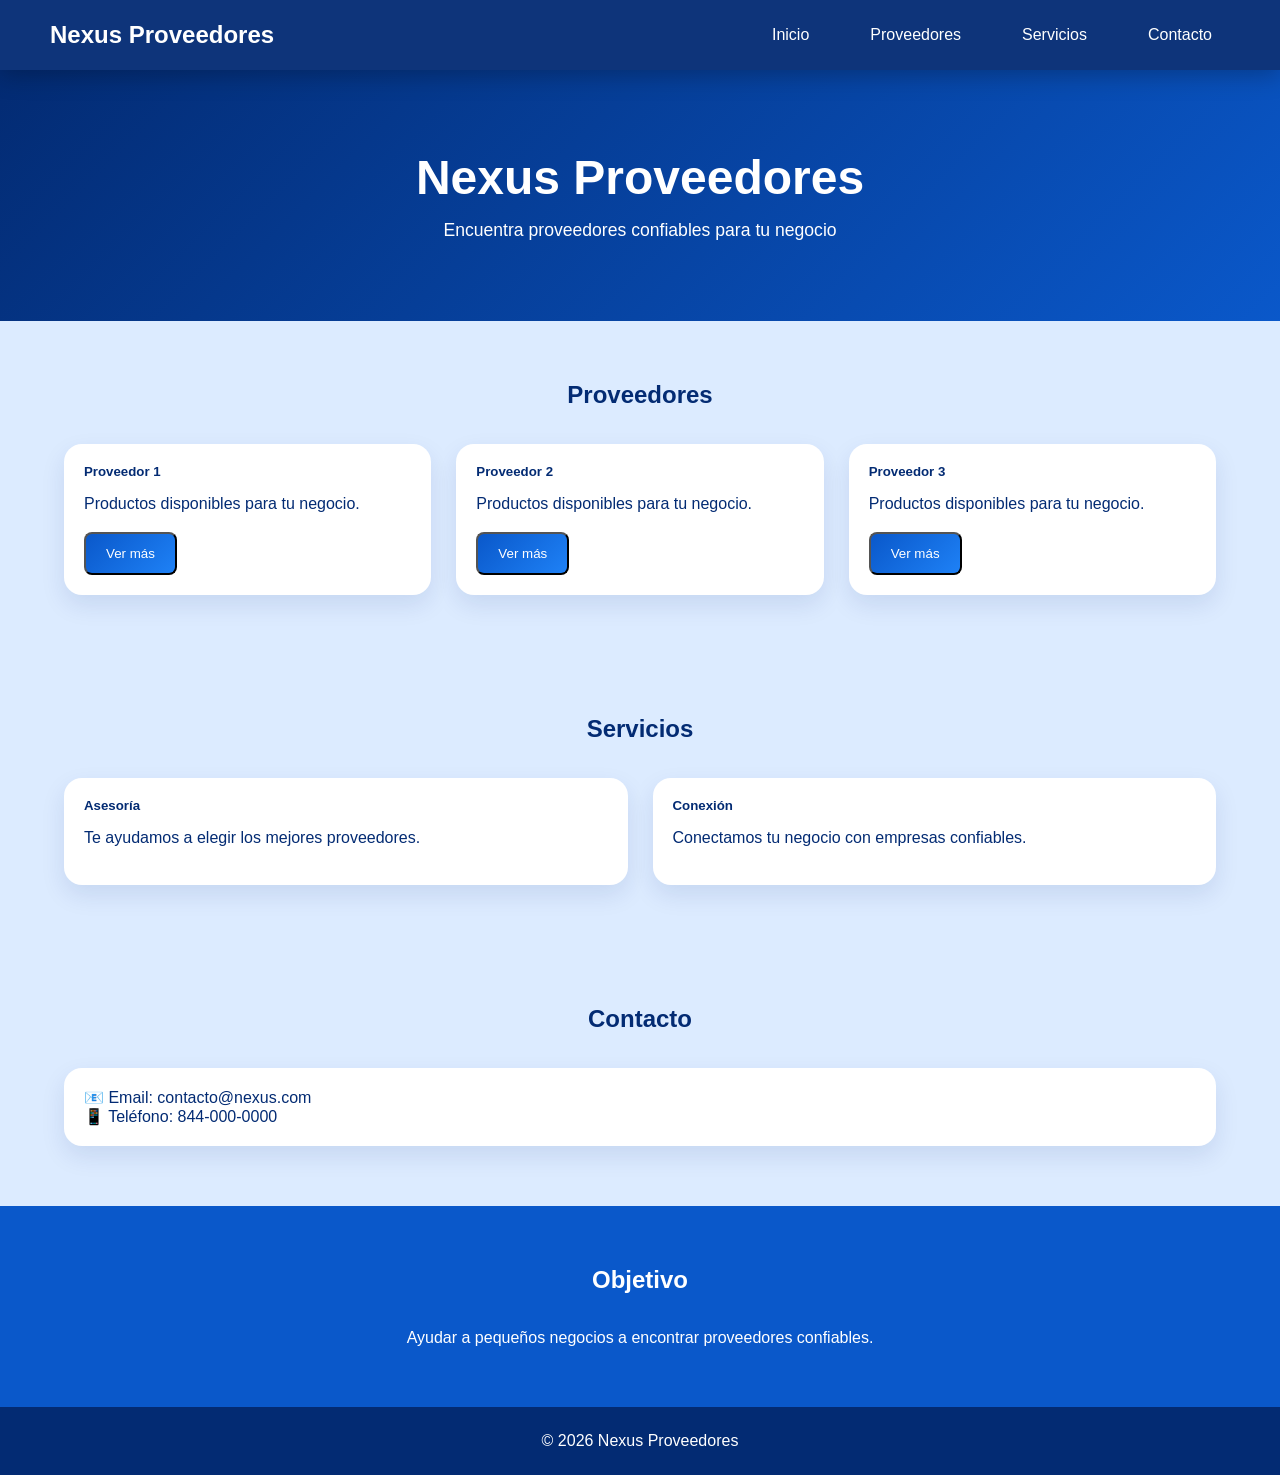
==== index.html @ 6a1d5ee8 "Rename Index.html to index.html" ====
<!DOCTYPE html>
<html lang="es">
<head>
    <meta charset="UTF-8">
    <meta name="viewport" content="width=device-width, initial-scale=1.0">
    <title>Nexus Proveedores</title>

    <!-- 🔥 FAVICON CORRECTO -->
    <link rel="icon" type="image/png" sizes="32x32" href="img/icono32.png">
    <link rel="icon" type="image/png" sizes="16x16" href="img/icono16.png">

    <!-- OPCIONAL (MEJOR COMPATIBILIDAD) -->
    <link rel="shortcut icon" href="img/icono32.png">

    <!-- CSS -->
    <link rel="stylesheet" href="style/index.css">
</head>

<body>

<nav class="navbar">
    <div class="logo">
        Nexus Proveedores
    </div>

    <ul class="menu">
        <li><a href="#inicio">Inicio</a></li>
        <li><a href="#proveedores">Proveedores</a></li>
        <li><a href="#servicios">Servicios</a></li>
        <li><a href="#contacto">Contacto</a></li>
    </ul>
</nav>

<header id="inicio" class="header">
    <div class="container">
        <h1>Nexus Proveedores</h1>
        <p>Encuentra proveedores confiables para tu negocio</p>
    </div>
</header>

<section id="proveedores" class="proveedores container">
    <h2>Proveedores</h2>
    <div class="grid">

        <div class="card">
            <div class="card-body">
                <h5 class="card-title">Proveedor 1</h5>
                <p class="card-text">Productos disponibles para tu negocio.</p>
                <button class="btn" onclick="window.location.href='proveedores/proveedor1.html'">Ver más</button>
            </div>
        </div>

        <div class="card">
            <div class="card-body">
                <h5 class="card-title">Proveedor 2</h5>
                <p class="card-text">Productos disponibles para tu negocio.</p>
                <button class="btn" onclick="window.location.href='proveedores/proveedor2.html'">Ver más</button>
            </div>
        </div>

        <div class="card">
            <div class="card-body">
                <h5 class="card-title">Proveedor 3</h5>
                <p class="card-text">Productos disponibles para tu negocio.</p>
                <button class="btn" onclick="window.location.href='proveedores/proveedor3.html'">Ver más</button>
            </div>
        </div>

    </div>
</section>

<section id="servicios" class="container">
    <h2>Servicios</h2>

    <div class="grid">
        <div class="card">
            <div class="card-body">
                <h5 class="card-title">Asesoría</h5>
                <p class="card-text">Te ayudamos a elegir los mejores proveedores.</p>
            </div>
        </div>

        <div class="card">
            <div class="card-body">
                <h5 class="card-title">Conexión</h5>
                <p class="card-text">Conectamos tu negocio con empresas confiables.</p>
            </div>
        </div>
    </div>
</section>

<section id="contacto" class="container">
    <h2>Contacto</h2>

    <div class="card">
        <div class="card-body">
            <p>📧 Email: contacto@nexus.com</p>
            <p>📱 Teléfono: 844-000-0000</p>
        </div>
    </div>
</section>

<section class="objetivo">
    <div class="container">
        <h2>Objetivo</h2>
        <p>Ayudar a pequeños negocios a encontrar proveedores confiables.</p>
    </div>
</section>

<footer>
    <p>© 2026 Nexus Proveedores</p>
</footer>

</body>
</html>
---- style/index.css ----
/* ========================= */
/* RESET */
/* ========================= */

*{
    margin:0;
    padding:0;
    box-sizing:border-box;
}

html{
    scroll-behavior:smooth;
}

/* ========================= */
/* SCROLL OFFSET */
/* ========================= */

section,
header{
    scroll-margin-top:80px;
}

/* ========================= */
/* BODY */
/* ========================= */

body{
    font-family:'Segoe UI',sans-serif;
    background:#DCEBFF;
    color:#032B73;
    min-height:100vh;
    padding-top:70px;

    opacity:0;
    transform:scale(1.02);
    animation:pageLoad 1s ease forwards;
}

@keyframes pageLoad{
    to{
        opacity:1;
        transform:scale(1);
    }
}

/* ========================= */
/* CONTENEDOR */
/* ========================= */

.container{
    width:90%;
    max-width:1200px;
    margin:auto;
}

/* ========================= */
/* NAVBAR */
/* ========================= */

.navbar{
    width:100%;
    height:70px;

    background:rgba(3,43,115,.95);
    backdrop-filter:blur(12px);

    display:flex;
    justify-content:space-between;
    align-items:center;

    padding:0 50px;

    position:fixed;
    top:0;
    left:0;

    z-index:1000;

    box-shadow:0 5px 25px rgba(0,0,0,.25);

    animation:slideDown .8s ease;
}

@keyframes slideDown{
    from{
        transform:translateY(-100%);
    }
    to{
        transform:translateY(0);
    }
}

/* ========================= */
/* LOGO */
/* ========================= */

.logo{
    color:white;
    font-size:24px;
    font-weight:bold;
    cursor:pointer;

    transition:.4s;
}

.logo:hover{
    transform:scale(1.08);
}

.logo img{
    height:40px;
    width:auto;
}

/* ========================= */
/* MENU */
/* ========================= */

.menu{
    display:flex;
    gap:25px;
}

.menu li{
    list-style:none;
}

.menu a{
    color:white;
    text-decoration:none;
    font-size:16px;

    padding:10px 18px;
    border-radius:10px;

    transition:.35s ease;
}

.menu a:hover{
    background:#1E81F6;
    color:white;
    transform:translateY(-2px);
}

/* ========================= */
/* HEADER */
/* ========================= */

.header{
    background:linear-gradient(
        135deg,
        #032B73,
        #0A58CA
    );

    color:white;
    text-align:center;
    padding:80px 20px;

    animation:fadeUp 1s ease;
}

.header h1{
    font-size:clamp(1.8rem,5vw,3rem);
    margin-bottom:15px;
}

.header p{
    font-size:1.1rem;
}

/* ========================= */
/* SECCIONES */
/* ========================= */

section{
    padding:60px 0;
}

/* ========================= */
/* TITULOS */
/* ========================= */

h2{
    text-align:center;
    margin-bottom:35px;

    animation:fadeUp 1s ease;
}

@keyframes fadeUp{
    from{
        opacity:0;
        transform:translateY(30px);
    }
    to{
        opacity:1;
        transform:translateY(0);
    }
}

/* ========================= */
/* GRID */
/* ========================= */

.grid{
    display:grid;
    grid-template-columns:
    repeat(auto-fit,minmax(250px,1fr));

    gap:25px;
}

/* ========================= */
/* TARJETAS */
/* ========================= */

.card{
    background:white;

    border-radius:18px;

    overflow:hidden;

    position:relative;

    box-shadow:
    0 10px 25px rgba(3,43,115,.10);

    transition:.45s ease;
}

.card:hover{
    transform:translateY(-12px);

    box-shadow:
    0 20px 40px rgba(10,88,202,.25);
}

/* EFECTO BRILLO */

.card::before{
    content:"";
    position:absolute;

    top:0;
    left:-100%;

    width:100%;
    height:100%;

    background:
    linear-gradient(
        120deg,
        transparent,
        rgba(255,255,255,.5),
        transparent
    );

    transition:.8s;
}

.card:hover::before{
    left:100%;
}

.card-body{
    padding:20px;
}

.card-title{
    color:#032B73;
    margin-bottom:12px;
}

.card-text{
    margin-bottom:15px;
    line-height:1.6;
}

/* ========================= */
/* BOTON */
/* ========================= */

.btn{
    display:inline-block;

    padding:12px 20px;

    background:
    linear-gradient(
        135deg,
        #0A58CA,
        #1E81F6
    );

    color:white;
    text-decoration:none;

    border-radius:8px;

    transition:.4s;
}

.btn:hover{
    transform:translateY(-3px);

    box-shadow:
    0 10px 25px rgba(30,129,246,.35);
}

/* ========================= */
/* OBJETIVO */
/* ========================= */

.objetivo{
    background:#0A58CA;
    color:white;

    text-align:center;

    padding:60px 20px;
}

/* ========================= */
/* FOOTER */
/* ========================= */

footer{
    background:#032B73;
    color:white;

    text-align:center;

    padding:25px;
}

/* ========================= */
/* RESPONSIVE */
/* ========================= */

@media(max-width:768px){

    .navbar{
        flex-direction:column;
        align-items:flex-start;

        height:auto;

        padding:15px;

        gap:10px;
    }

    .menu{
        flex-wrap:wrap;
        gap:15px;
    }

    .menu a{
        font-size:14px;
    }

    .header{
        padding:60px 15px;
    }
}

@media(max-width:480px){

    .card-body{
        padding:15px;
    }

    .header h1{
        font-size:1.8rem;
    }

    .header p{
        font-size:.95rem;
    }
}
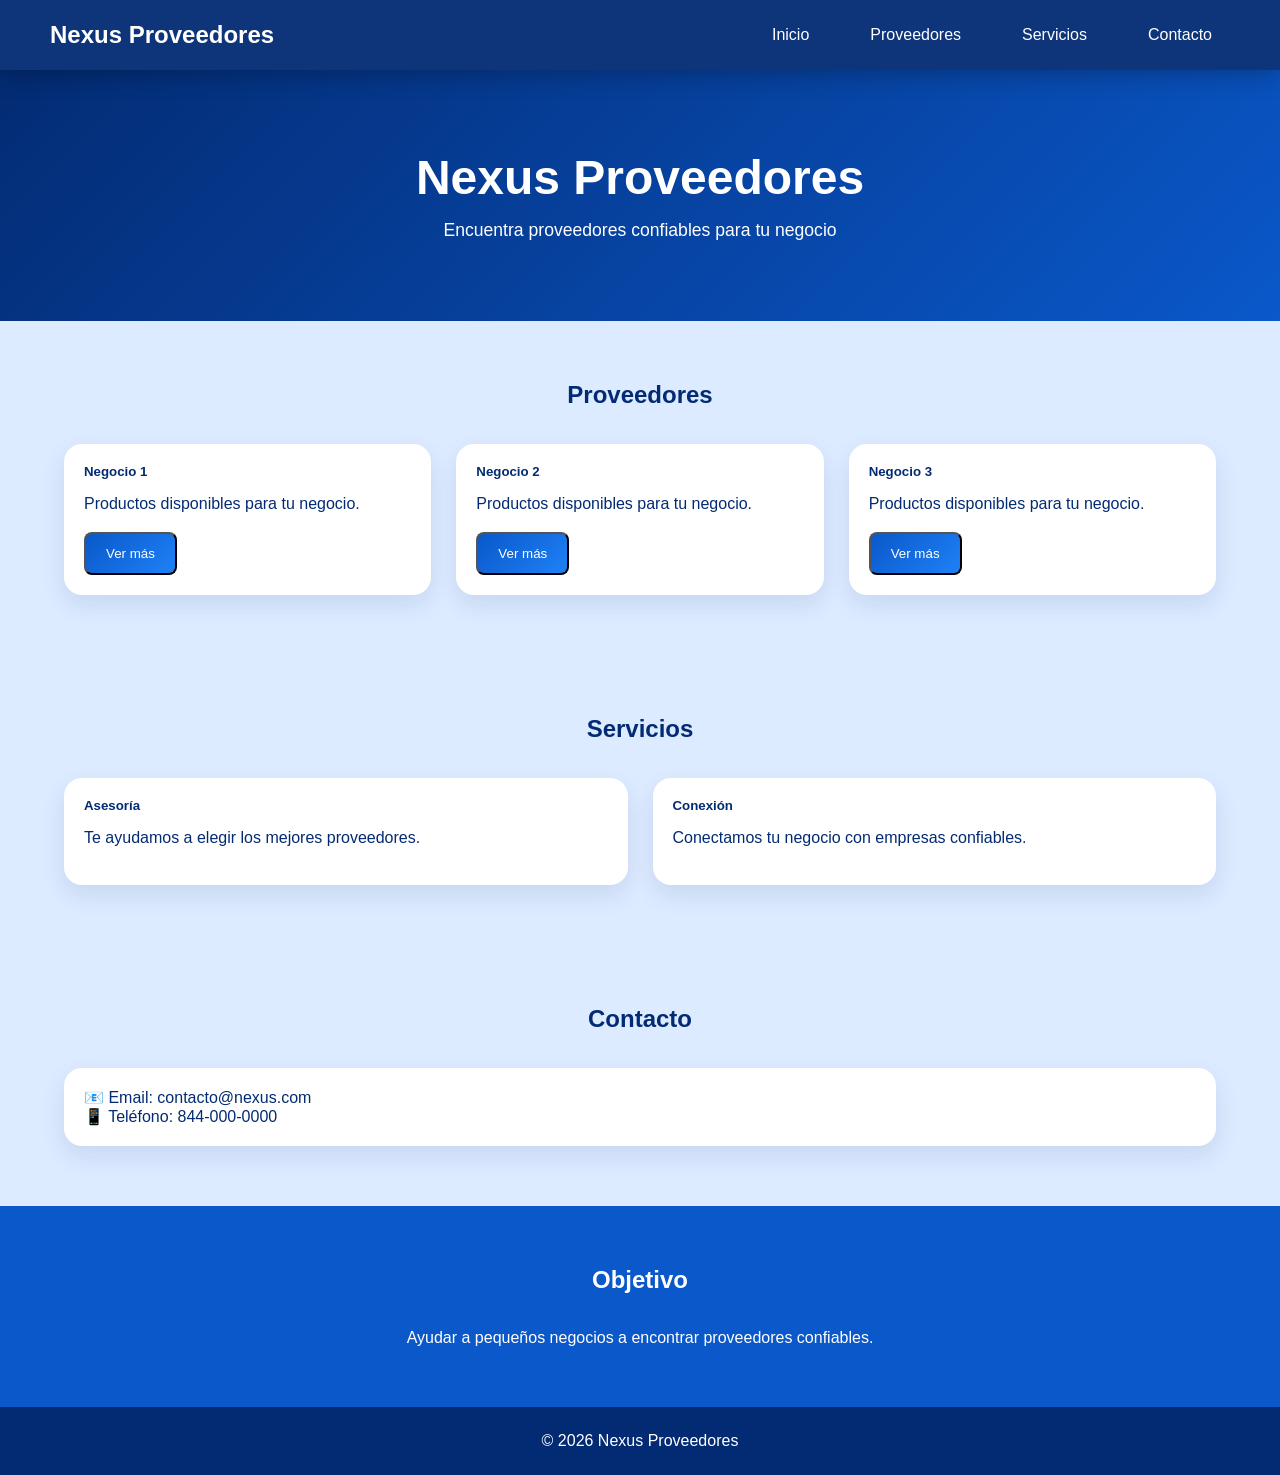
==== commit 5d7e1aec: "Add files via upload" ====
--- a/index.html
+++ b/index.html
@@ -5,7 +5,7 @@
     <meta name="viewport" content="width=device-width, initial-scale=1.0">
     <title>Nexus Proveedores</title>
 
-    <!-- 🔥 FAVICON CORRECTO -->
+    <!--  FAVICON CORRECTO -->
     <link rel="icon" type="image/png" sizes="32x32" href="img/icono32.png">
     <link rel="icon" type="image/png" sizes="16x16" href="img/icono16.png">
 
@@ -44,7 +44,7 @@
 
         <div class="card">
             <div class="card-body">
-                <h5 class="card-title">Proveedor 1</h5>
+                <h5 class="card-title">Negocio 1</h5>
                 <p class="card-text">Productos disponibles para tu negocio.</p>
                 <button class="btn" onclick="window.location.href='proveedores/proveedor1.html'">Ver más</button>
             </div>
@@ -52,7 +52,7 @@
 
         <div class="card">
             <div class="card-body">
-                <h5 class="card-title">Proveedor 2</h5>
+                <h5 class="card-title">Negocio 2</h5>
                 <p class="card-text">Productos disponibles para tu negocio.</p>
                 <button class="btn" onclick="window.location.href='proveedores/proveedor2.html'">Ver más</button>
             </div>
@@ -60,7 +60,7 @@
 
         <div class="card">
             <div class="card-body">
-                <h5 class="card-title">Proveedor 3</h5>
+                <h5 class="card-title">Negocio 3</h5>
                 <p class="card-text">Productos disponibles para tu negocio.</p>
                 <button class="btn" onclick="window.location.href='proveedores/proveedor3.html'">Ver más</button>
             </div>
@@ -112,4 +112,4 @@
 </footer>
 
 </body>
-</html>
+</html>
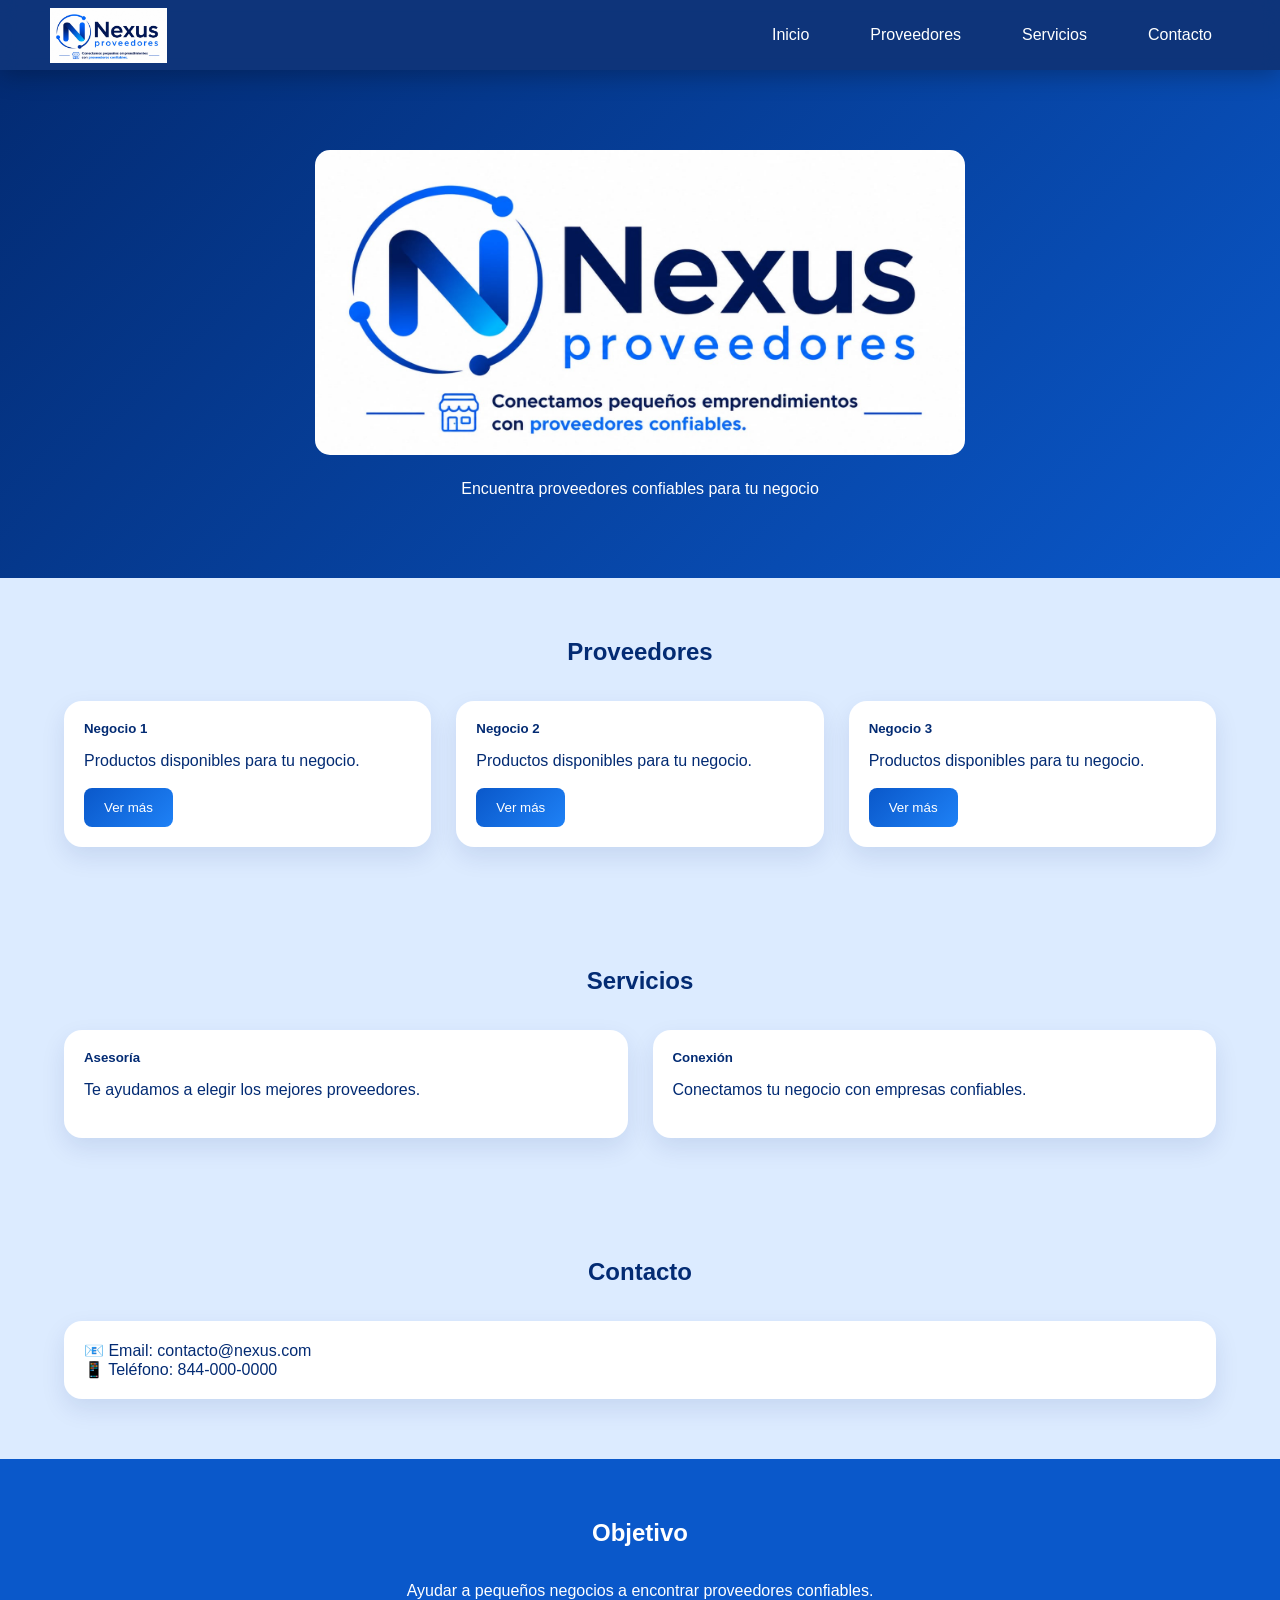
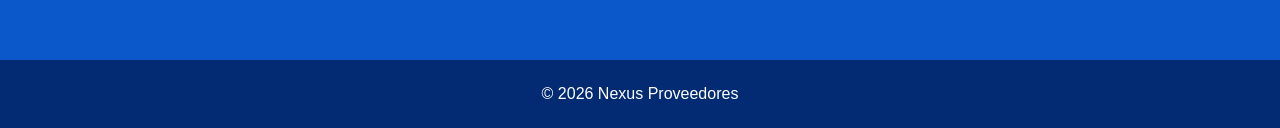
==== commit 580d1b19: "Add files via upload" ====
--- a/index.html
+++ b/index.html
@@ -20,7 +20,7 @@
 
 <nav class="navbar">
     <div class="logo">
-        Nexus Proveedores
+    <img src="img/logo.png" alt="Nexus Proveedores">
     </div>
 
     <ul class="menu">
@@ -33,8 +33,13 @@
 
 <header id="inicio" class="header">
     <div class="container">
-        <h1>Nexus Proveedores</h1>
+
+        <img src="img/logo.png"
+             alt="Nexus Proveedores"
+             class="hero-logo">
+
         <p>Encuentra proveedores confiables para tu negocio</p>
+
     </div>
 </header>
 
--- a/style/index.css
+++ b/style/index.css
@@ -18,7 +18,7 @@
 
 section,
 header{
-    scroll-margin-top:80px;
+    scroll-margin-top:100px;
 }
 
 /* ========================= */
@@ -31,17 +31,6 @@
     color:#032B73;
     min-height:100vh;
     padding-top:70px;
-
-    opacity:0;
-    transform:scale(1.02);
-    animation:pageLoad 1s ease forwards;
-}
-
-@keyframes pageLoad{
-    to{
-        opacity:1;
-        transform:scale(1);
-    }
 }
 
 /* ========================= */
@@ -74,8 +63,9 @@
     position:fixed;
     top:0;
     left:0;
-
-    z-index:1000;
+    right:0;
+
+    z-index:9999;
 
     box-shadow:0 5px 25px rgba(0,0,0,.25);
 
@@ -109,8 +99,9 @@
 }
 
 .logo img{
-    height:40px;
+    height:55px;
     width:auto;
+    display:block;
 }
 
 /* ========================= */
@@ -166,10 +157,43 @@
     margin-bottom:15px;
 }
 
-.header p{
-    font-size:1.1rem;
-}
-
+.hero-logo{
+    width:100%;
+    max-width:650px;
+    height:auto;
+
+    display:block;
+    margin:0 auto 25px auto;
+
+    border-radius:15px;
+
+    animation:
+        logoEntrada 1.5s ease,
+        logoFlotar 3s ease-in-out infinite;
+}
+
+
+
+
+
+
+/* Tablets */
+@media(max-width:768px){
+
+    .hero-logo{
+        max-width:450px;
+    }
+
+}
+
+/* Celulares */
+@media(max-width:480px){
+
+    .hero-logo{
+        max-width:300px;
+    }
+
+}
 /* ========================= */
 /* SECCIONES */
 /* ========================= */
@@ -298,6 +322,9 @@
     color:white;
     text-decoration:none;
 
+    border:none;
+    cursor:pointer;
+
     border-radius:8px;
 
     transition:.4s;
@@ -340,44 +367,104 @@
 /* RESPONSIVE */
 /* ========================= */
 
-@media(max-width:768px){
+
+
+ @media(max-width:768px){
 
     .navbar{
         flex-direction:column;
-        align-items:flex-start;
+        justify-content:center;
+        align-items:center;
 
         height:auto;
-
         padding:15px;
-
+        gap:15px;
+    }
+
+    .menu{
+        justify-content:center;
+        flex-wrap:wrap;
         gap:10px;
     }
 
-    .menu{
-        flex-wrap:wrap;
-        gap:15px;
+    .logo img{
+        height:50px;
+    }
+
+    .hero-logo{
+        max-width:95%;
+    }
+
+    body{
+        padding-top:140px;
+    }
+}
+
+@media(max-width:480px){
+
+    .logo img{
+        height:40px;
+    }
+
+    .hero-logo{
+        width:95%;
     }
 
     .menu a{
-        font-size:14px;
-    }
-
-    .header{
-        padding:60px 15px;
-    }
-}
-
-@media(max-width:480px){
+        font-size:13px;
+        padding:8px 10px;
+    }
 
     .card-body{
         padding:15px;
     }
 
-    .header h1{
-        font-size:1.8rem;
-    }
-
     .header p{
         font-size:.95rem;
     }
+}
+
+
+
+@keyframes logoEntrada{
+    from{
+        opacity:0;
+        transform:translateY(-30px) scale(0.8);
+    }
+    to{
+        opacity:1;
+        transform:translateY(0) scale(1);
+    }
+}
+
+@keyframes logoFlotar{
+    0%{
+        transform:translateY(0);
+    }
+    50%{
+        transform:translateY(-10px);
+    }
+    100%{
+        transform:translateY(0);
+    }
+}
+
+
+.hero-logo:hover{
+    transform:scale(1.05);
+    transition:0.4s;
+    filter:drop-shadow(0 0 20px rgba(30,129,246,.8));
+}
+
+
+@keyframes logoPulso{
+    0%{
+        transform:scale(1);
+    }
+    50%{
+        transform:scale(1.03);
+    }
+    100%{
+        transform:scale(1);
+    }
 }
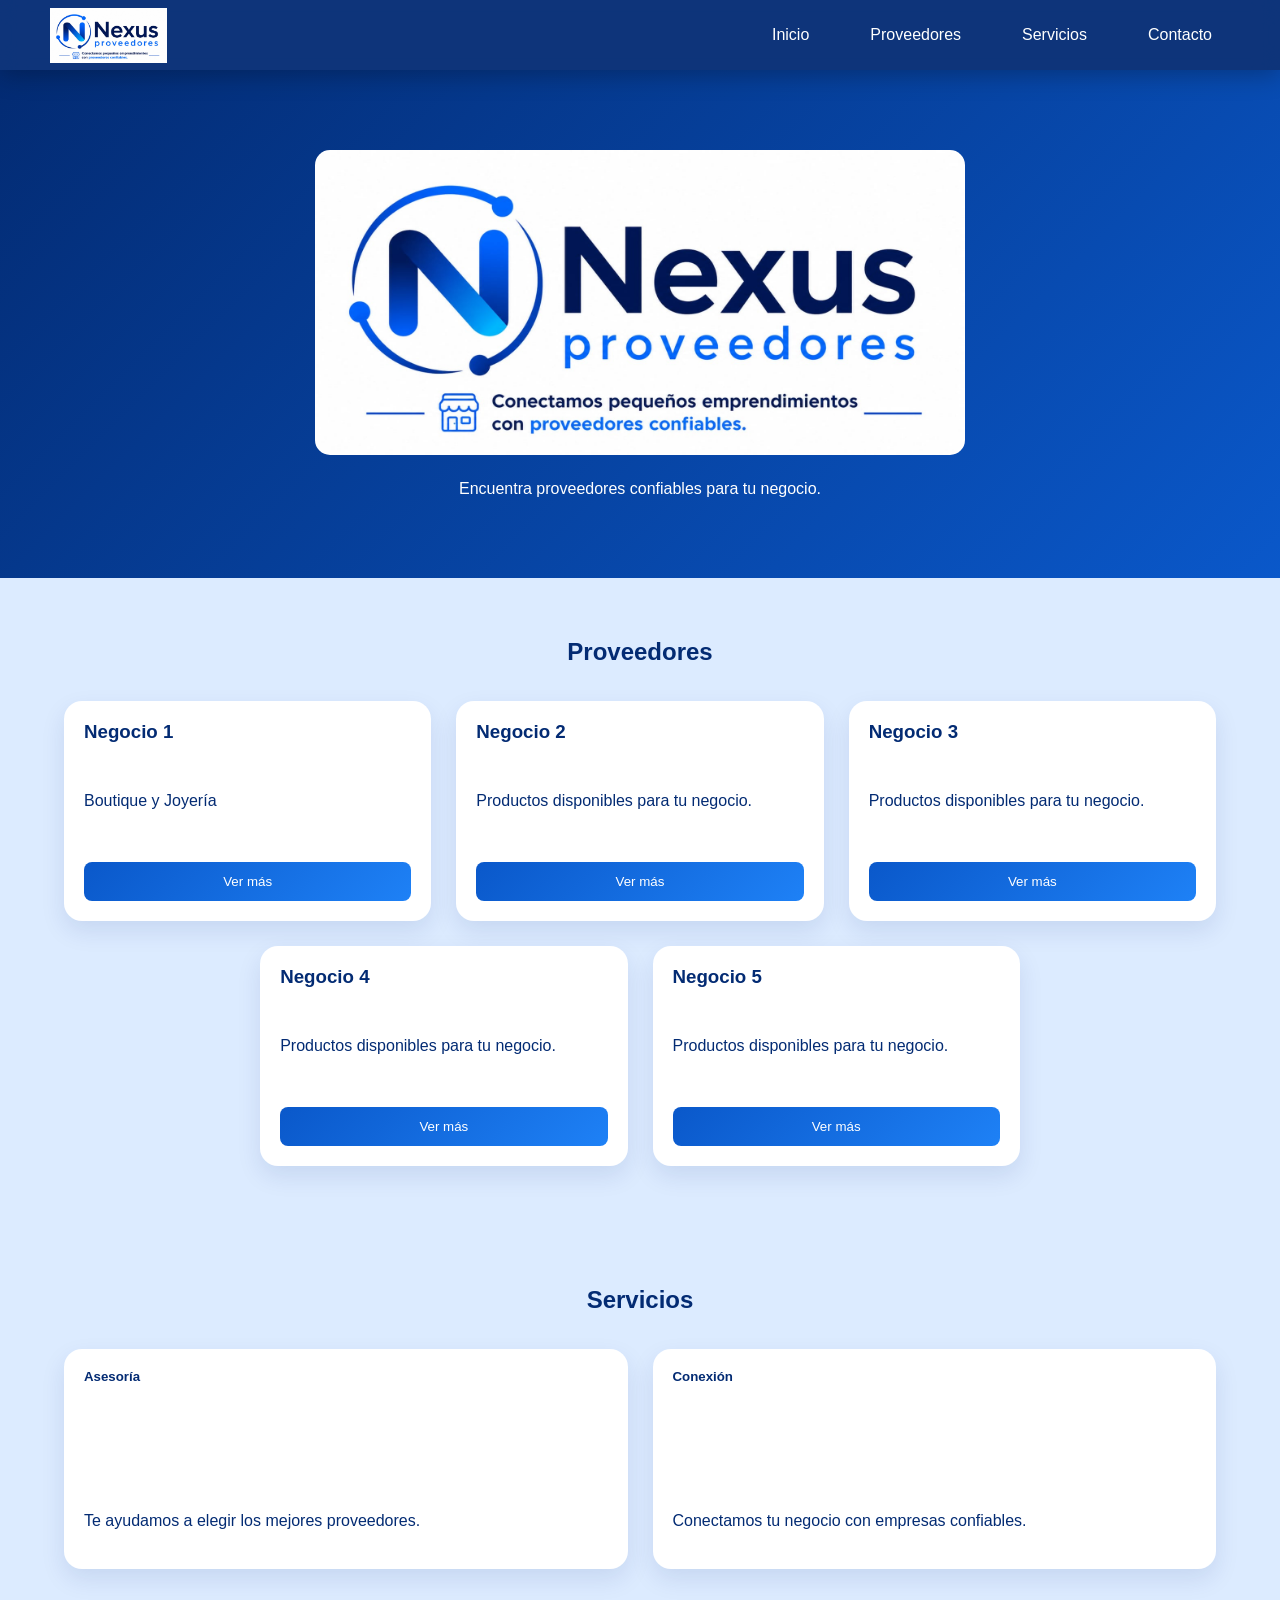
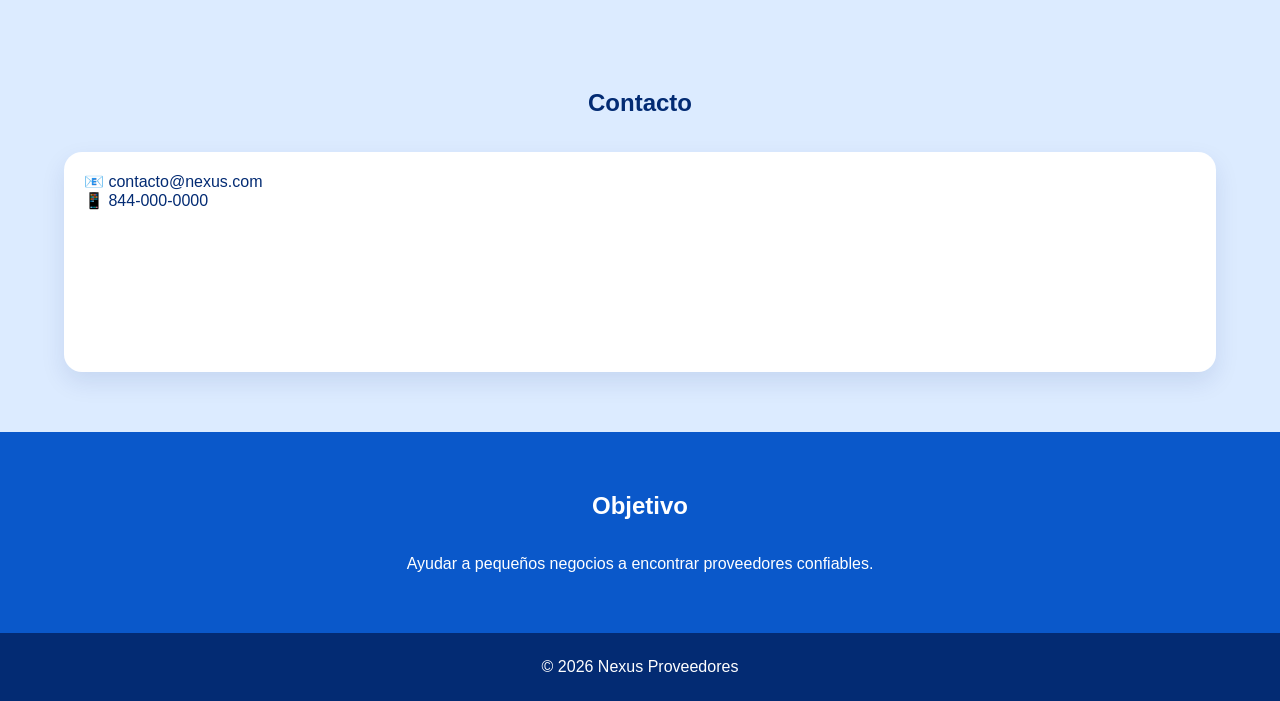
==== commit 4c1933b0: "Add files via upload" ====
--- a/index.html
+++ b/index.html
@@ -1,15 +1,14 @@
 <!DOCTYPE html>
 <html lang="es">
+
 <head>
     <meta charset="UTF-8">
     <meta name="viewport" content="width=device-width, initial-scale=1.0">
     <title>Nexus Proveedores</title>
 
-    <!--  FAVICON CORRECTO -->
+    <!-- Favicon -->
     <link rel="icon" type="image/png" sizes="32x32" href="img/icono32.png">
     <link rel="icon" type="image/png" sizes="16x16" href="img/icono16.png">
-
-    <!-- OPCIONAL (MEJOR COMPATIBILIDAD) -->
     <link rel="shortcut icon" href="img/icono32.png">
 
     <!-- CSS -->
@@ -18,103 +17,240 @@
 
 <body>
 
-<nav class="navbar">
-    <div class="logo">
-    <img src="img/logo.png" alt="Nexus Proveedores">
-    </div>
-
-    <ul class="menu">
-        <li><a href="#inicio">Inicio</a></li>
-        <li><a href="#proveedores">Proveedores</a></li>
-        <li><a href="#servicios">Servicios</a></li>
-        <li><a href="#contacto">Contacto</a></li>
-    </ul>
-</nav>
-
-<header id="inicio" class="header">
-    <div class="container">
-
-        <img src="img/logo.png"
-             alt="Nexus Proveedores"
-             class="hero-logo">
-
-        <p>Encuentra proveedores confiables para tu negocio</p>
-
-    </div>
-</header>
-
-<section id="proveedores" class="proveedores container">
-    <h2>Proveedores</h2>
-    <div class="grid">
+    <!-- ========================= -->
+    <!-- NAVBAR -->
+    <!-- ========================= -->
+
+    <nav class="navbar">
+
+        <div class="logo">
+            <img src="img/logo.png" alt="Nexus Proveedores">
+        </div>
+
+        <ul class="menu">
+            <li><a href="#inicio">Inicio</a></li>
+            <li><a href="#proveedores">Proveedores</a></li>
+            <li><a href="#servicios">Servicios</a></li>
+            <li><a href="#contacto">Contacto</a></li>
+        </ul>
+
+    </nav>
+
+    <!-- ========================= -->
+    <!-- HEADER -->
+    <!-- ========================= -->
+
+    <header id="inicio" class="header">
+
+        <div class="container">
+
+            <img src="img/logo.png"
+                alt="Nexus Proveedores"
+                class="hero-logo">
+
+            <p>Encuentra proveedores confiables para tu negocio.</p>
+
+        </div>
+
+    </header>
+
+    <!-- ========================= -->
+    <!-- PROVEEDORES -->
+    <!-- ========================= -->
+
+    <section id="proveedores" class="proveedores container">
+
+        <h2>Proveedores</h2>
+
+        <div class="grid-proveedores">
+
+            <!-- Negocio 1 -->
+
+            <div class="card">
+                <div class="card-body">
+
+                    <h3 class="card-title">Negocio 1</h3>
+
+                    <p class="card-text">
+                       Boutique y Joyería  
+                    </p>
+
+                    <button class="btn"
+                        onclick="window.location.href='proveedores/proveedor1.html'">
+                        Ver más
+                    </button>
+
+                </div>
+            </div>
+
+            <!-- Negocio 2 -->
+
+            <div class="card">
+                <div class="card-body">
+
+                    <h3 class="card-title">Negocio 2</h3>
+
+                    <p class="card-text">
+                        Productos disponibles para tu negocio.
+                    </p>
+
+                    <button class="btn"
+                        onclick="window.location.href='proveedores/proveedor2.html'">
+                        Ver más
+                    </button>
+
+                </div>
+            </div>
+
+            <!-- Negocio 3 -->
+
+            <div class="card">
+                <div class="card-body">
+
+                    <h3 class="card-title">Negocio 3</h3>
+
+                    <p class="card-text">
+                        Productos disponibles para tu negocio.
+                    </p>
+
+                    <button class="btn"
+                        onclick="window.location.href='proveedores/proveedor3.html'">
+                        Ver más
+                    </button>
+
+                </div>
+            </div>
+
+            <!-- Negocio 4 -->
+
+            <div class="card">
+                <div class="card-body">
+
+                    <h3 class="card-title">Negocio 4</h3>
+
+                    <p class="card-text">
+                        Productos disponibles para tu negocio.
+                    </p>
+
+                    <button class="btn"
+                        onclick="window.location.href='proveedores/proveedor4.html'">
+                        Ver más
+                    </button>
+
+                </div>
+            </div>
+
+            <!-- Negocio 5 -->
+
+            <div class="card">
+                <div class="card-body">
+
+                    <h3 class="card-title">Negocio 5</h3>
+
+                    <p class="card-text">
+                        Productos disponibles para tu negocio.
+                    </p>
+
+                    <button class="btn"
+                        onclick="window.location.href='proveedores/proveedor5.html'">
+                        Ver más
+                    </button>
+
+                </div>
+            </div>
+
+        </div>
+
+    </section>
+
+    <!-- ========================= -->
+    <!-- SERVICIOS -->
+    <!-- ========================= -->
+
+    <section id="servicios" class="container">
+
+        <h2>Servicios</h2>
+
+        <div class="grid">
+
+            <div class="card">
+                <div class="card-body">
+
+                    <h5 class="card-title">Asesoría</h5>
+
+                    <p class="card-text">
+                        Te ayudamos a elegir los mejores proveedores.
+                    </p>
+
+                </div>
+            </div>
+
+            <div class="card">
+                <div class="card-body">
+
+                    <h5 class="card-title">Conexión</h5>
+
+                    <p class="card-text">
+                        Conectamos tu negocio con empresas confiables.
+                    </p>
+
+                </div>
+            </div>
+
+        </div>
+
+    </section>
+
+    <!-- ========================= -->
+    <!-- CONTACTO -->
+    <!-- ========================= -->
+
+    <section id="contacto" class="container">
+
+        <h2>Contacto</h2>
 
         <div class="card">
+
             <div class="card-body">
-                <h5 class="card-title">Negocio 1</h5>
-                <p class="card-text">Productos disponibles para tu negocio.</p>
-                <button class="btn" onclick="window.location.href='proveedores/proveedor1.html'">Ver más</button>
-            </div>
-        </div>
-
-        <div class="card">
-            <div class="card-body">
-                <h5 class="card-title">Negocio 2</h5>
-                <p class="card-text">Productos disponibles para tu negocio.</p>
-                <button class="btn" onclick="window.location.href='proveedores/proveedor2.html'">Ver más</button>
-            </div>
-        </div>
-
-        <div class="card">
-            <div class="card-body">
-                <h5 class="card-title">Negocio 3</h5>
-                <p class="card-text">Productos disponibles para tu negocio.</p>
-                <button class="btn" onclick="window.location.href='proveedores/proveedor3.html'">Ver más</button>
-            </div>
-        </div>
-
-    </div>
-</section>
-
-<section id="servicios" class="container">
-    <h2>Servicios</h2>
-
-    <div class="grid">
-        <div class="card">
-            <div class="card-body">
-                <h5 class="card-title">Asesoría</h5>
-                <p class="card-text">Te ayudamos a elegir los mejores proveedores.</p>
-            </div>
-        </div>
-
-        <div class="card">
-            <div class="card-body">
-                <h5 class="card-title">Conexión</h5>
-                <p class="card-text">Conectamos tu negocio con empresas confiables.</p>
-            </div>
-        </div>
-    </div>
-</section>
-
-<section id="contacto" class="container">
-    <h2>Contacto</h2>
-
-    <div class="card">
-        <div class="card-body">
-            <p>📧 Email: contacto@nexus.com</p>
-            <p>📱 Teléfono: 844-000-0000</p>
-        </div>
-    </div>
-</section>
-
-<section class="objetivo">
-    <div class="container">
-        <h2>Objetivo</h2>
-        <p>Ayudar a pequeños negocios a encontrar proveedores confiables.</p>
-    </div>
-</section>
-
-<footer>
-    <p>© 2026 Nexus Proveedores</p>
-</footer>
+
+                <p>📧 contacto@nexus.com</p>
+
+                <p>📱 844-000-0000</p>
+
+            </div>
+
+        </div>
+
+    </section>
+
+    <!-- ========================= -->
+    <!-- OBJETIVO -->
+    <!-- ========================= -->
+
+    <section class="objetivo">
+
+        <div class="container">
+
+            <h2>Objetivo</h2>
+
+            <p>
+                Ayudar a pequeños negocios a encontrar proveedores confiables.
+            </p>
+
+        </div>
+
+    </section>
+
+    <!-- ========================= -->
+    <!-- FOOTER -->
+    <!-- ========================= -->
+
+    <footer>
+
+        <p>© 2026 Nexus Proveedores</p>
+
+    </footer>
 
 </body>
+
 </html>
--- a/style/index.css
+++ b/style/index.css
@@ -174,9 +174,6 @@
 
 
 
-
-
-
 /* Tablets */
 @media(max-width:768px){
 
@@ -227,33 +224,66 @@
 /* ========================= */
 /* GRID */
 /* ========================= */
+/* ========================= */
+/* GRID GENERAL */
+/* ========================= */
 
 .grid{
     display:grid;
-    grid-template-columns:
-    repeat(auto-fit,minmax(250px,1fr));
-
+    grid-template-columns:repeat(auto-fit,minmax(120px,1fr));
     gap:25px;
 }
 
 /* ========================= */
+/* GRID PROVEEDORES */
+/* ========================= */
+
+.grid-proveedores{
+    display:grid;
+    grid-template-columns:repeat(6,1fr);
+    gap:25px;
+    max-width:1200px;
+    margin:auto;
+}
+
+/* Primera fila */
+
+.grid-proveedores .card:nth-child(1){
+    grid-column:1 / span 2;
+}
+
+.grid-proveedores .card:nth-child(2){
+    grid-column:3 / span 2;
+}
+
+.grid-proveedores .card:nth-child(3){
+    grid-column:5 / span 2;
+}
+
+/* Segunda fila centrada */
+
+.grid-proveedores .card:nth-child(4){
+    grid-column:2 / span 2;
+}
+
+.grid-proveedores .card:nth-child(5){
+    grid-column:4 / span 2;
+}
+/* ========================= */
 /* TARJETAS */
 /* ========================= */
-
 .card{
     background:white;
-
     border-radius:18px;
-
     overflow:hidden;
-
     position:relative;
 
-    box-shadow:
-    0 10px 25px rgba(3,43,115,.10);
-
+    min-height:220px;
+
+    box-shadow:0 10px 25px rgba(3,43,115,.10);
     transition:.45s ease;
 }
+
 
 .card:hover{
     transform:translateY(-12px);
@@ -289,9 +319,6 @@
     left:100%;
 }
 
-.card-body{
-    padding:20px;
-}
 
 .card-title{
     color:#032B73;
@@ -467,4 +494,37 @@
     100%{
         transform:scale(1);
     }
-}+}
+
+
+/* ========================= */
+/* PROVEEDORES RESPONSIVE */
+/* ========================= */
+
+@media(max-width:900px){
+
+    .grid-proveedores{
+        grid-template-columns:repeat(2,1fr);
+    }
+
+    .grid-proveedores .card{
+        grid-column:auto !important;
+    }
+
+}
+
+@media(max-width:600px){
+
+    .grid-proveedores{
+        grid-template-columns:1fr;
+    }
+
+}
+
+.card-body{
+    padding:20px;
+    display:flex;
+    flex-direction:column;
+    justify-content:space-between;
+    height:100%;
+}
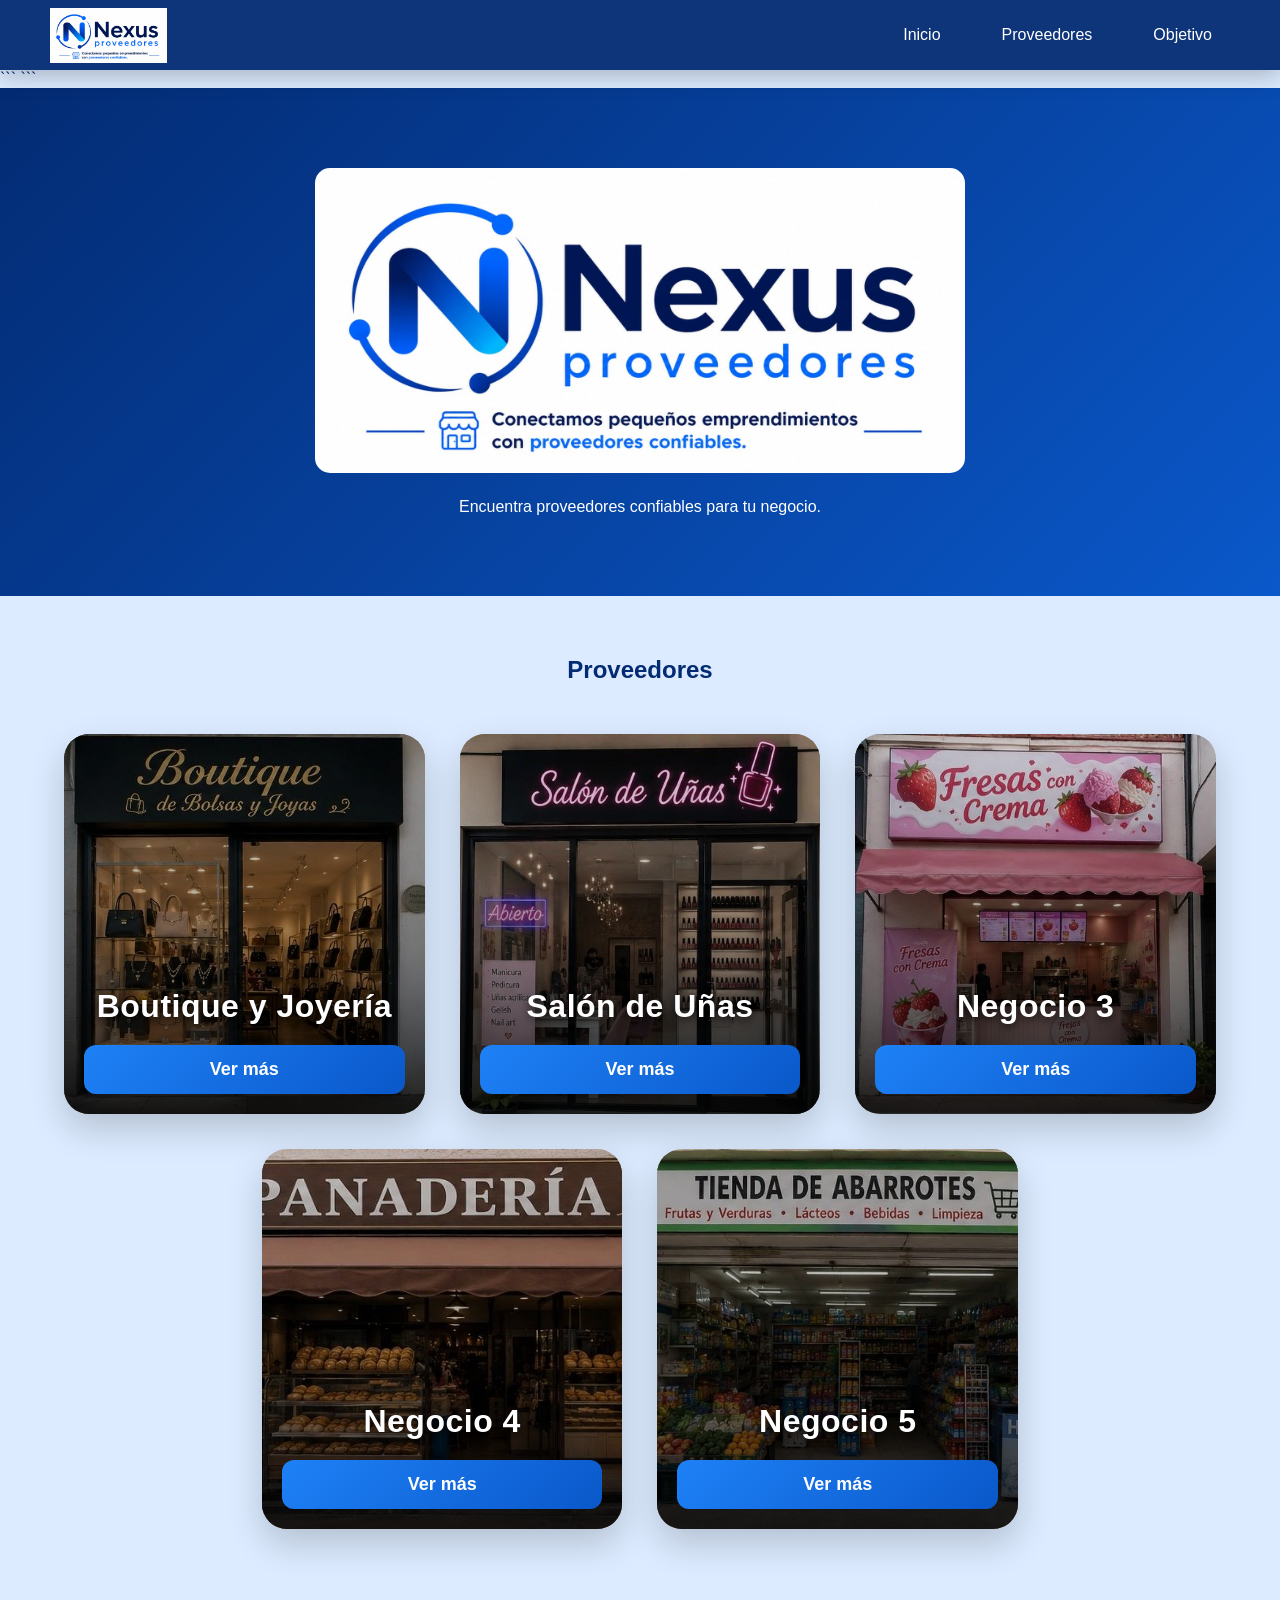
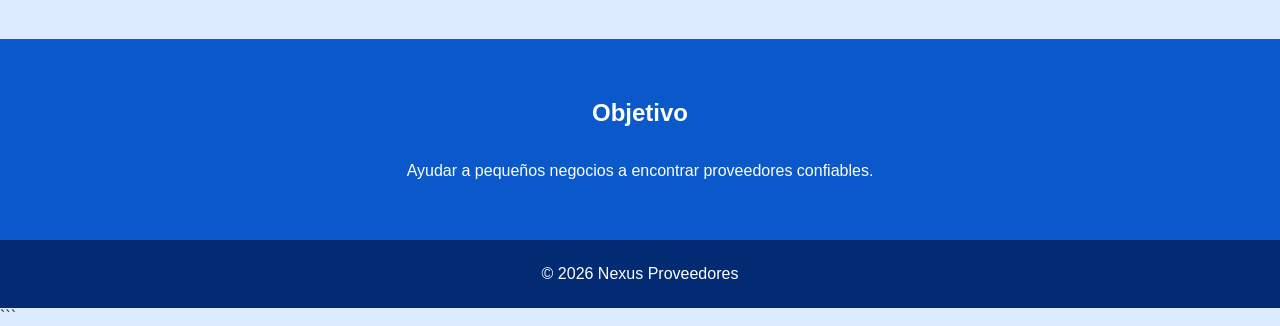
==== commit ef7323db: "Add files via upload" ====
--- a/index.html
+++ b/index.html
@@ -1,256 +1,144 @@
 <!DOCTYPE html>
-<html lang="es">
+
+<html lang="es">                
 
 <head>
     <meta charset="UTF-8">
     <meta name="viewport" content="width=device-width, initial-scale=1.0">
     <title>Nexus Proveedores</title>
+<!-- Favicon -->
+<link rel="icon" type="image/png" sizes="32x32" href="img/icono32.png">
+<link rel="icon" type="image/png" sizes="16x16" href="img/icono16.png">
+<link rel="shortcut icon" href="img/icono32.png">
 
-    <!-- Favicon -->
-    <link rel="icon" type="image/png" sizes="32x32" href="img/icono32.png">
-    <link rel="icon" type="image/png" sizes="16x16" href="img/icono16.png">
-    <link rel="shortcut icon" href="img/icono32.png">
+<!-- CSS -->
+<link rel="stylesheet" href="style/index.css">
 
-    <!-- CSS -->
-    <link rel="stylesheet" href="style/index.css">
+<!-- Scroll suave -->
+<style>
+    html {
+        scroll-behavior: smooth;
+    }
+</style>
+```
+
 </head>
 
 <body>
 
-    <!-- ========================= -->
-    <!-- NAVBAR -->
-    <!-- ========================= -->
+```
+<!-- ========================= -->
+<!-- NAVBAR -->
+<!-- ========================= -->
 
-    <nav class="navbar">
+<nav class="navbar">
 
-        <div class="logo">
-            <img src="img/logo.png" alt="Nexus Proveedores">
+    <div class="logo">
+        <img src="img/logo.png" alt="Nexus Proveedores">
+    </div>
+
+    <ul class="menu">
+        <li><a href="#inicio">Inicio</a></li>
+        <li><a href="#proveedores">Proveedores</a></li>
+        <li><a href="#objetivo">Objetivo</a></li>
+    </ul>
+
+</nav>
+
+<!-- ========================= -->
+<!-- HEADER -->
+<!-- ========================= -->
+
+<header id="inicio" class="header">
+
+    <div class="container">
+
+        <img src="img/logo.png"
+            alt="Nexus Proveedores"
+            class="hero-logo">
+
+        <p>Encuentra proveedores confiables para tu negocio.</p>
+
+    </div>
+
+</header>
+
+<!-- ========================= -->
+<!-- PROVEEDORES -->
+<!-- ========================= -->
+
+<section id="proveedores" class="proveedores container">
+
+    <h2>Proveedores</h2>
+
+    <div class="grid-proveedores">
+
+        <div class="card card-negocio1">
+            <div class="overlay">
+                <h2>Boutique y Joyería</h2>
+                <a href="proveedores/proveedor1.html" class="btn-card">Ver más</a>
+            </div>
         </div>
 
-        <ul class="menu">
-            <li><a href="#inicio">Inicio</a></li>
-            <li><a href="#proveedores">Proveedores</a></li>
-            <li><a href="#servicios">Servicios</a></li>
-            <li><a href="#contacto">Contacto</a></li>
-        </ul>
-
-    </nav>
-
-    <!-- ========================= -->
-    <!-- HEADER -->
-    <!-- ========================= -->
-
-    <header id="inicio" class="header">
-
-        <div class="container">
-
-            <img src="img/logo.png"
-                alt="Nexus Proveedores"
-                class="hero-logo">
-
-            <p>Encuentra proveedores confiables para tu negocio.</p>
-
+        <div class="card card-negocio2">
+            <div class="overlay">
+                <h2>Salón de Uñas</h2>
+                <a href="proveedores/proveedor2.html" class="btn-card">Ver más</a>
+            </div>
         </div>
 
-    </header>
-
-    <!-- ========================= -->
-    <!-- PROVEEDORES -->
-    <!-- ========================= -->
-
-    <section id="proveedores" class="proveedores container">
-
-        <h2>Proveedores</h2>
-
-        <div class="grid-proveedores">
-
-            <!-- Negocio 1 -->
-
-            <div class="card">
-                <div class="card-body">
-
-                    <h3 class="card-title">Negocio 1</h3>
-
-                    <p class="card-text">
-                       Boutique y Joyería  
-                    </p>
-
-                    <button class="btn"
-                        onclick="window.location.href='proveedores/proveedor1.html'">
-                        Ver más
-                    </button>
-
-                </div>
+        <div class="card card-negocio3">
+            <div class="overlay">
+                <h2>Negocio 3</h2>
+                <a href="proveedores/proveedor3.html" class="btn-card">Ver más</a>
             </div>
-
-            <!-- Negocio 2 -->
-
-            <div class="card">
-                <div class="card-body">
-
-                    <h3 class="card-title">Negocio 2</h3>
-
-                    <p class="card-text">
-                        Productos disponibles para tu negocio.
-                    </p>
-
-                    <button class="btn"
-                        onclick="window.location.href='proveedores/proveedor2.html'">
-                        Ver más
-                    </button>
-
-                </div>
-            </div>
-
-            <!-- Negocio 3 -->
-
-            <div class="card">
-                <div class="card-body">
-
-                    <h3 class="card-title">Negocio 3</h3>
-
-                    <p class="card-text">
-                        Productos disponibles para tu negocio.
-                    </p>
-
-                    <button class="btn"
-                        onclick="window.location.href='proveedores/proveedor3.html'">
-                        Ver más
-                    </button>
-
-                </div>
-            </div>
-
-            <!-- Negocio 4 -->
-
-            <div class="card">
-                <div class="card-body">
-
-                    <h3 class="card-title">Negocio 4</h3>
-
-                    <p class="card-text">
-                        Productos disponibles para tu negocio.
-                    </p>
-
-                    <button class="btn"
-                        onclick="window.location.href='proveedores/proveedor4.html'">
-                        Ver más
-                    </button>
-
-                </div>
-            </div>
-
-            <!-- Negocio 5 -->
-
-            <div class="card">
-                <div class="card-body">
-
-                    <h3 class="card-title">Negocio 5</h3>
-
-                    <p class="card-text">
-                        Productos disponibles para tu negocio.
-                    </p>
-
-                    <button class="btn"
-                        onclick="window.location.href='proveedores/proveedor5.html'">
-                        Ver más
-                    </button>
-
-                </div>
-            </div>
-
         </div>
 
-    </section>
-
-    <!-- ========================= -->
-    <!-- SERVICIOS -->
-    <!-- ========================= -->
-
-    <section id="servicios" class="container">
-
-        <h2>Servicios</h2>
-
-        <div class="grid">
-
-            <div class="card">
-                <div class="card-body">
-
-                    <h5 class="card-title">Asesoría</h5>
-
-                    <p class="card-text">
-                        Te ayudamos a elegir los mejores proveedores.
-                    </p>
-
-                </div>
+        <div class="card card-negocio4">
+            <div class="overlay">
+                <h2>Negocio 4</h2>
+                <a href="proveedores/proveedor4.html" class="btn-card">Ver más</a>
             </div>
-
-            <div class="card">
-                <div class="card-body">
-
-                    <h5 class="card-title">Conexión</h5>
-
-                    <p class="card-text">
-                        Conectamos tu negocio con empresas confiables.
-                    </p>
-
-                </div>
-            </div>
-
         </div>
 
-    </section>
-
-    <!-- ========================= -->
-    <!-- CONTACTO -->
-    <!-- ========================= -->
-
-    <section id="contacto" class="container">
-
-        <h2>Contacto</h2>
-
-        <div class="card">
-
-            <div class="card-body">
-
-                <p>📧 contacto@nexus.com</p>
-
-                <p>📱 844-000-0000</p>
-
+        <div class="card card-negocio5">
+            <div class="overlay">
+                <h2>Negocio 5</h2>
+                <a href="proveedores/proveedor5.html" class="btn-card">Ver más</a>
             </div>
-
         </div>
 
-    </section>
+    </div>
 
-    <!-- ========================= -->
-    <!-- OBJETIVO -->
-    <!-- ========================= -->
+</section>
 
-    <section class="objetivo">
+<!-- ========================= -->
+<!-- OBJETIVO -->
+<!-- ========================= -->
 
-        <div class="container">
+<section id="objetivo" class="objetivo">
 
-            <h2>Objetivo</h2>
+    <div class="container">
 
-            <p>
-                Ayudar a pequeños negocios a encontrar proveedores confiables.
-            </p>
+        <h2>Objetivo</h2>
 
-        </div>
+        <p>
+            Ayudar a pequeños negocios a encontrar proveedores confiables.
+        </p>
 
-    </section>
+    </div>
 
-    <!-- ========================= -->
-    <!-- FOOTER -->
-    <!-- ========================= -->
+</section>
 
-    <footer>
+<!-- ========================= -->
+<!-- FOOTER -->
+<!-- ========================= -->
 
-        <p>© 2026 Nexus Proveedores</p>
-
-    </footer>
+<footer>
+    <p>© 2026 Nexus Proveedores</p>
+</footer>
+```
 
 </body>
 
-</html>+</html>
--- a/style/index.css
+++ b/style/index.css
@@ -52,6 +52,7 @@
     height:70px;
 
     background:rgba(3,43,115,.95);
+    -webkit-backdrop-filter:blur(12px);
     backdrop-filter:blur(12px);
 
     display:flex;
@@ -238,12 +239,21 @@
 /* GRID PROVEEDORES */
 /* ========================= */
 
+/* ========================= */
+/* GRID PROVEEDORES */
+/* ========================= */
+
 .grid-proveedores{
+
     display:grid;
+
     grid-template-columns:repeat(6,1fr);
-    gap:25px;
-    max-width:1200px;
-    margin:auto;
+
+    gap:35px;
+
+    max-width:1350px;
+
+    margin:50px auto;
 }
 
 /* Primera fila */
@@ -260,7 +270,7 @@
     grid-column:5 / span 2;
 }
 
-/* Segunda fila centrada */
+/* Segunda fila */
 
 .grid-proveedores .card:nth-child(4){
     grid-column:2 / span 2;
@@ -269,101 +279,170 @@
 .grid-proveedores .card:nth-child(5){
     grid-column:4 / span 2;
 }
-/* ========================= */
-/* TARJETAS */
-/* ========================= */
+/* ========================================= */
+/* TARJETAS MODERNAS */
+/* ========================================= */
+
 .card{
-    background:white;
-    border-radius:18px;
+    position:relative;
+    width:100%;
+    height:380px;
     overflow:hidden;
-    position:relative;
-
-    min-height:220px;
-
-    box-shadow:0 10px 25px rgba(3,43,115,.10);
+
+   border-radius:25px;
+
+    background-size:cover;
+    background-position:center;
+    background-repeat:no-repeat;
+
+    box-shadow:0 15px 35px rgba(0,0,0,.18);
+
     transition:.45s ease;
 }
 
-
 .card:hover{
-    transform:translateY(-12px);
+    transform:translateY(-8px);
+    box-shadow:0 25px 50px rgba(0,0,0,.30);
+}
+
+/* Zoom de la imagen */
+
+.card::before{
+
+    content:"";
+
+    position:absolute;
+    inset:0;
+
+    background-image:inherit;
+    background-size:cover;
+    background-position:center;
+
+    transition:.6s ease;
+
+    z-index:0;
+}
+
+.card:hover::before{
+
+    transform:scale(1.08);
+
+}
+
+/* Capa oscura */
+
+.overlay{
+
+    position:absolute;
+    inset:0;
+
+    z-index:2;
+
+    display:flex;
+    flex-direction:column;
+    justify-content:flex-end;
+
+    padding:20px;
+
+    background:
+        linear-gradient(
+            to top,
+            rgba(0,0,0,.82) 0%,
+            rgba(0,0,0,.35) 45%,
+            rgba(0,0,0,.08) 100%
+        );
+}
+
+/* Título */
+
+.overlay h2{
+
+    color:white;
+
+    font-size:32px;
+    font-weight:700;
+    letter-spacing:.5px;
+
+    text-align:center;
+
+    margin-bottom:20px;
+
+    text-shadow:
+        0 3px 10px rgba(0,0,0,.8);
+}
+
+/* Botón */
+
+.btn-card{
+
+    display:block;
+
+    width:100%;
+
+    padding:14px;
+
+    border-radius:12px;
+
+    background:
+        linear-gradient(
+            135deg,
+            #1E81F6,
+            #0A58CA
+        );
+
+    color:white;
+
+    text-decoration:none;
+
+    text-align:center;
+
+    font-size:18px;
+    font-weight:600;
+
+    transition:.35s;
+}
+
+.btn-card:hover{
+
+    transform:translateY(-2px);
+
+    background:
+        linear-gradient(
+            135deg,
+            #297EFF,
+            #0056D6
+        );
 
     box-shadow:
-    0 20px 40px rgba(10,88,202,.25);
-}
-
-/* EFECTO BRILLO */
-
-.card::before{
-    content:"";
-    position:absolute;
-
-    top:0;
-    left:-100%;
-
-    width:100%;
-    height:100%;
-
-    background:
-    linear-gradient(
-        120deg,
-        transparent,
-        rgba(255,255,255,.5),
-        transparent
-    );
-
-    transition:.8s;
-}
-
-.card:hover::before{
-    left:100%;
-}
-
-
-.card-title{
-    color:#032B73;
-    margin-bottom:12px;
-}
-
-.card-text{
-    margin-bottom:15px;
-    line-height:1.6;
-}
-
-/* ========================= */
-/* BOTON */
-/* ========================= */
-
-.btn{
-    display:inline-block;
-
-    padding:12px 20px;
-
-    background:
-    linear-gradient(
-        135deg,
-        #0A58CA,
-        #1E81F6
-    );
-
-    color:white;
-    text-decoration:none;
-
-    border:none;
-    cursor:pointer;
-
-    border-radius:8px;
-
-    transition:.4s;
-}
-
-.btn:hover{
-    transform:translateY(-3px);
-
-    box-shadow:
-    0 10px 25px rgba(30,129,246,.35);
-}
-
+        0 10px 25px rgba(30,129,246,.40);
+}
+
+/* Imagen del negocio */
+
+.card-negocio1{
+
+    background-image:
+        url("../img/negocio1.jpeg");
+        
+}
+/* Imagen del negocio 2 */
+
+.card-negocio2{
+    background-image:url("../img/negocio2.jpeg");
+}
+
+.card-negocio3{
+    background-image:url("../img/negocio3.jpeg");
+}
+/* Imagen del negocio 4 */
+.card-negocio4{
+    background-image:url("../img/negocio4.jpeg");
+}
+
+/* Imagen del negocio 5 */
+.card-negocio5{
+    background-image:url("../img/negocio5.jpeg");
+}
 /* ========================= */
 /* OBJETIVO */
 /* ========================= */
@@ -521,10 +600,10 @@
 
 }
 
-.card-body{
-    padding:20px;
-    display:flex;
-    flex-direction:column;
-    justify-content:space-between;
-    height:100%;
-}
+.card-title{
+    color: #000 !important;
+}
+
+.card-text{
+    color: #000 !important;
+}
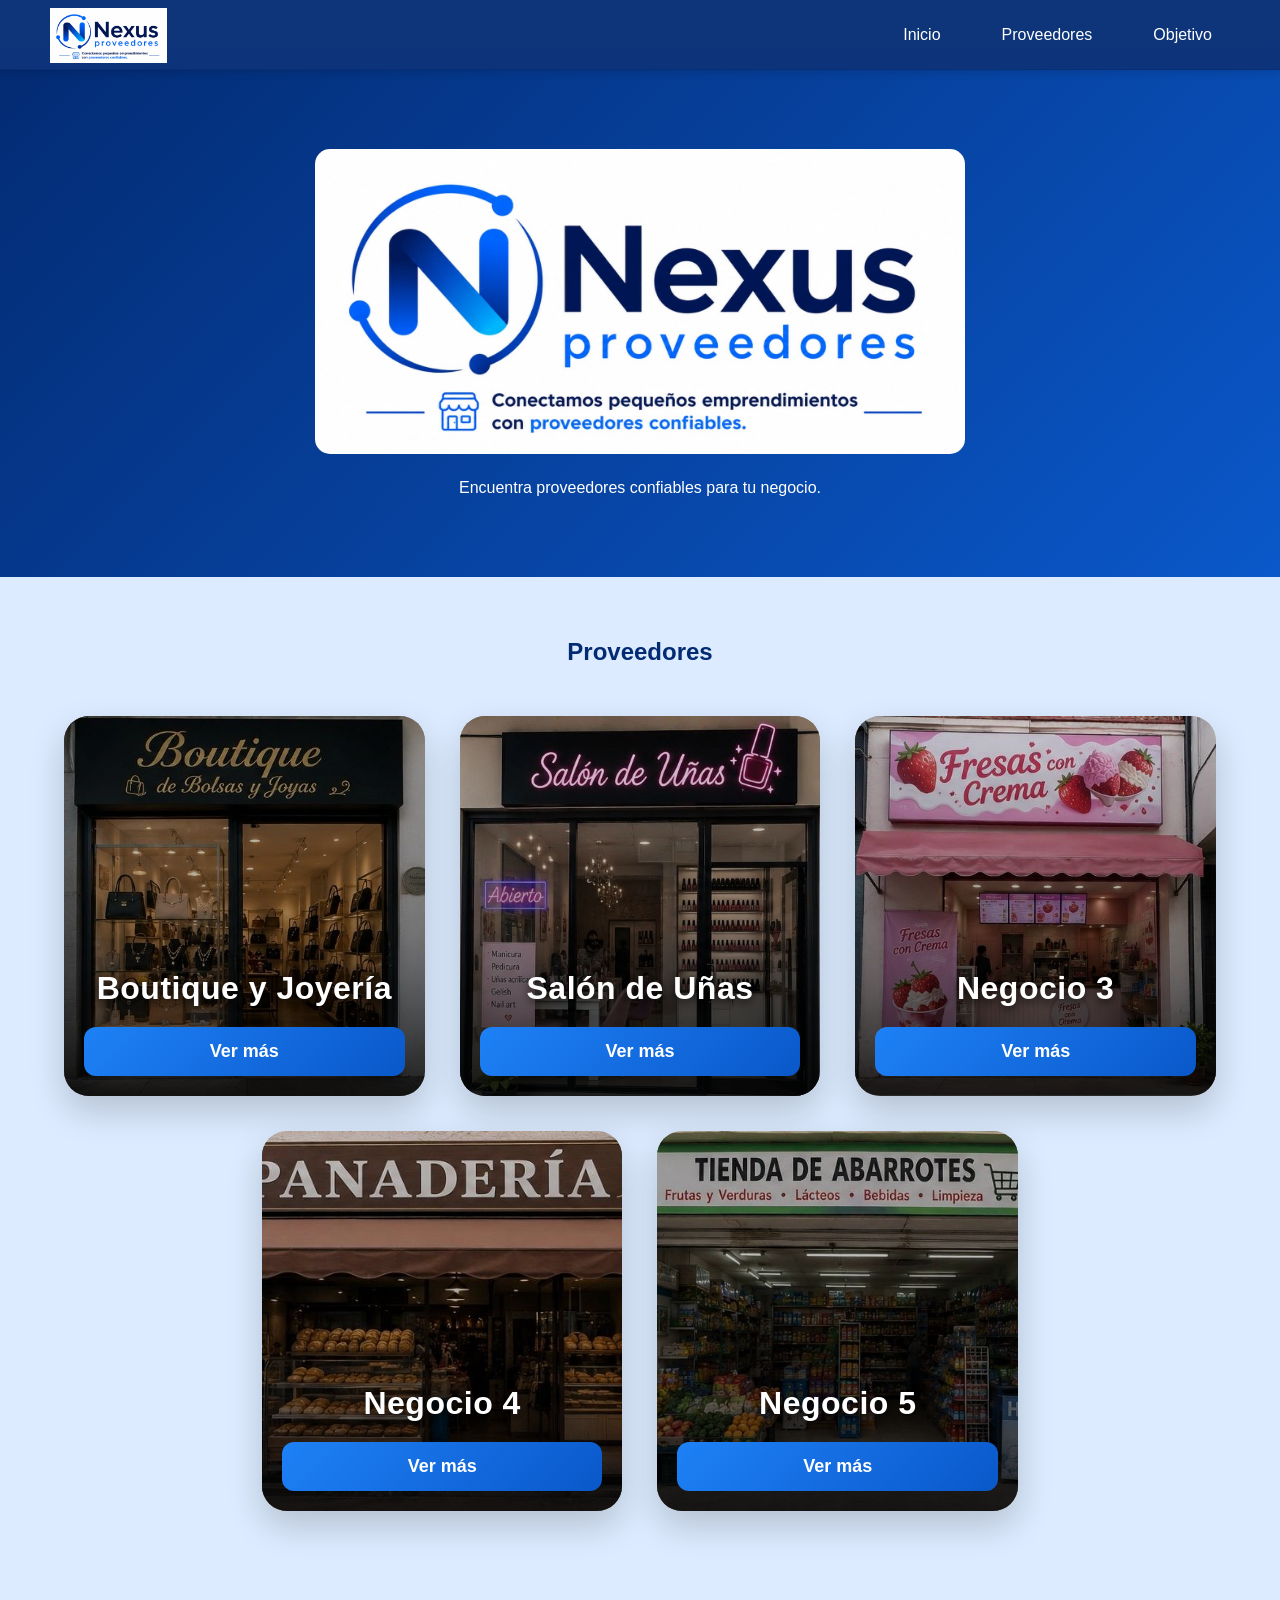
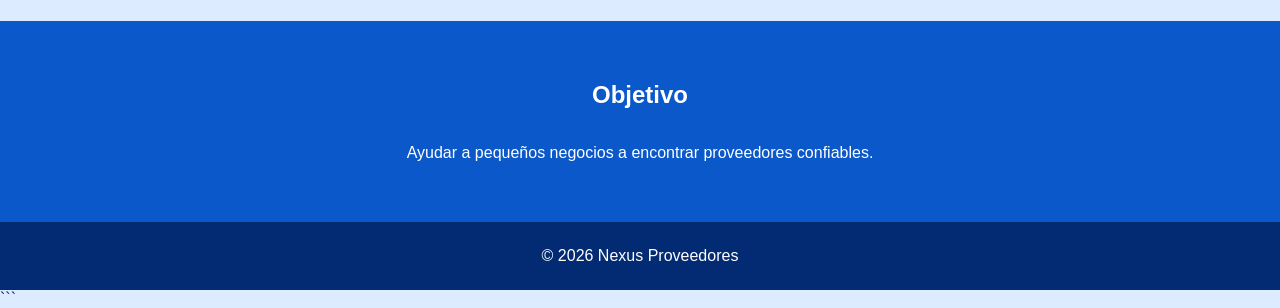
==== commit a0e0b224: "Add files via upload" ====
--- a/index.html
+++ b/index.html
@@ -20,13 +20,11 @@
         scroll-behavior: smooth;
     }
 </style>
-```
 
 </head>
 
 <body>
 
-```
 <!-- ========================= -->
 <!-- NAVBAR -->
 <!-- ========================= -->
--- a/style/index.css
+++ b/style/index.css
@@ -46,10 +46,13 @@
 /* ========================= */
 /* NAVBAR */
 /* ========================= */
-
+.navbar{
+    border-bottom:none;
+}
 .navbar{
     width:100%;
     height:70px;
+    
 
     background:rgba(3,43,115,.95);
     -webkit-backdrop-filter:blur(12px);
@@ -67,8 +70,7 @@
     right:0;
 
     z-index:9999;
-
-    box-shadow:0 5px 25px rgba(0,0,0,.25);
+    box-shadow:0 2px 8px rgba(0,0,0,.15);
 
     animation:slideDown .8s ease;
 }
@@ -138,7 +140,12 @@
 /* ========================= */
 /* HEADER */
 /* ========================= */
-
+.header{
+    margin-top:0;
+    border-top:none;
+    position:relative;
+    top:-1px;
+}
 .header{
     background:linear-gradient(
         135deg,
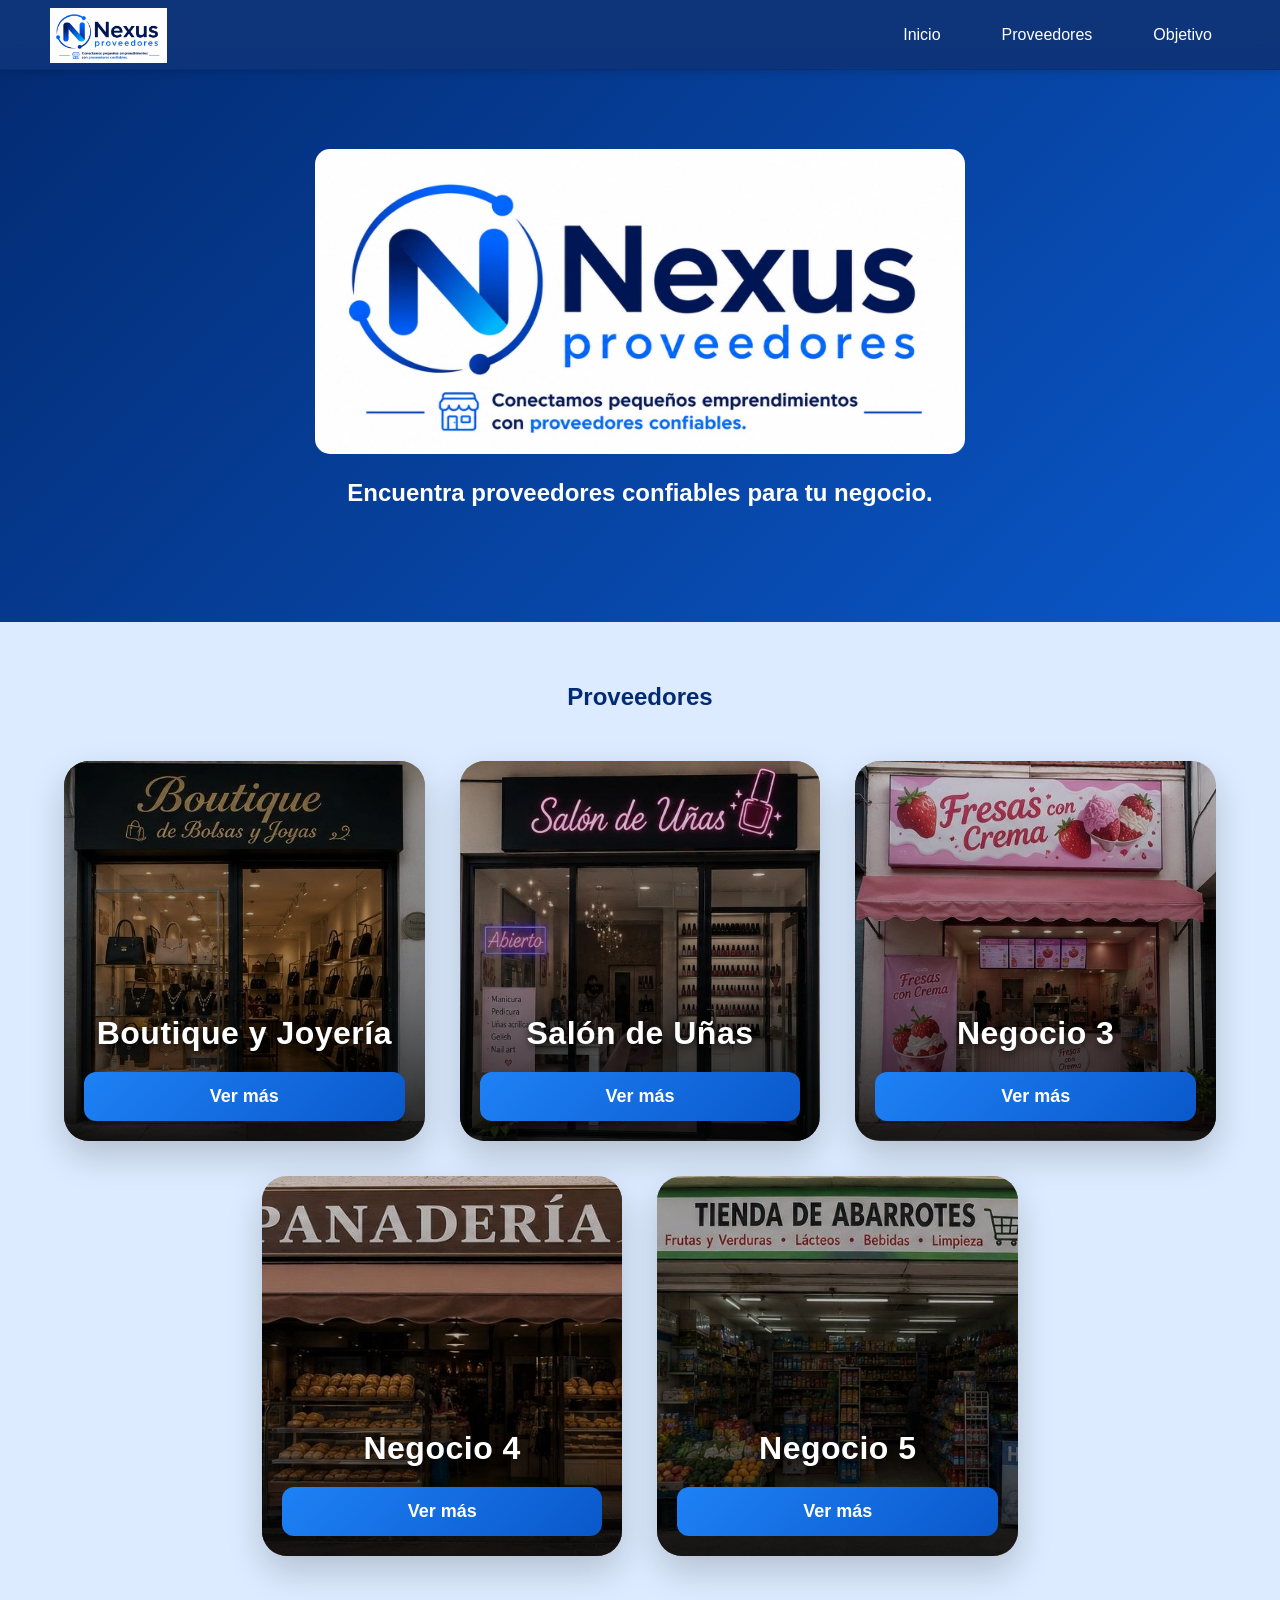
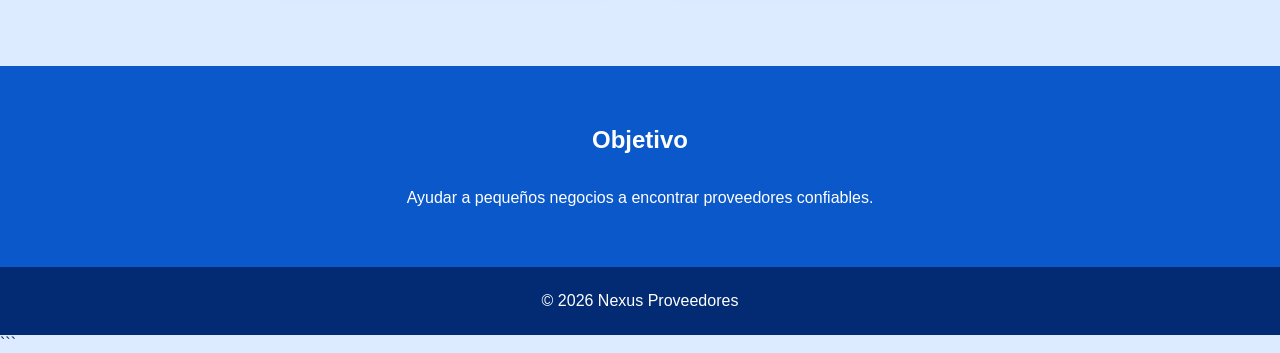
==== commit 589b6466: "Add files via upload" ====
--- a/index.html
+++ b/index.html
@@ -55,7 +55,7 @@
             alt="Nexus Proveedores"
             class="hero-logo">
 
-        <p>Encuentra proveedores confiables para tu negocio.</p>
+        <h2>Encuentra proveedores confiables para tu negocio.</h2>
 
     </div>
 
